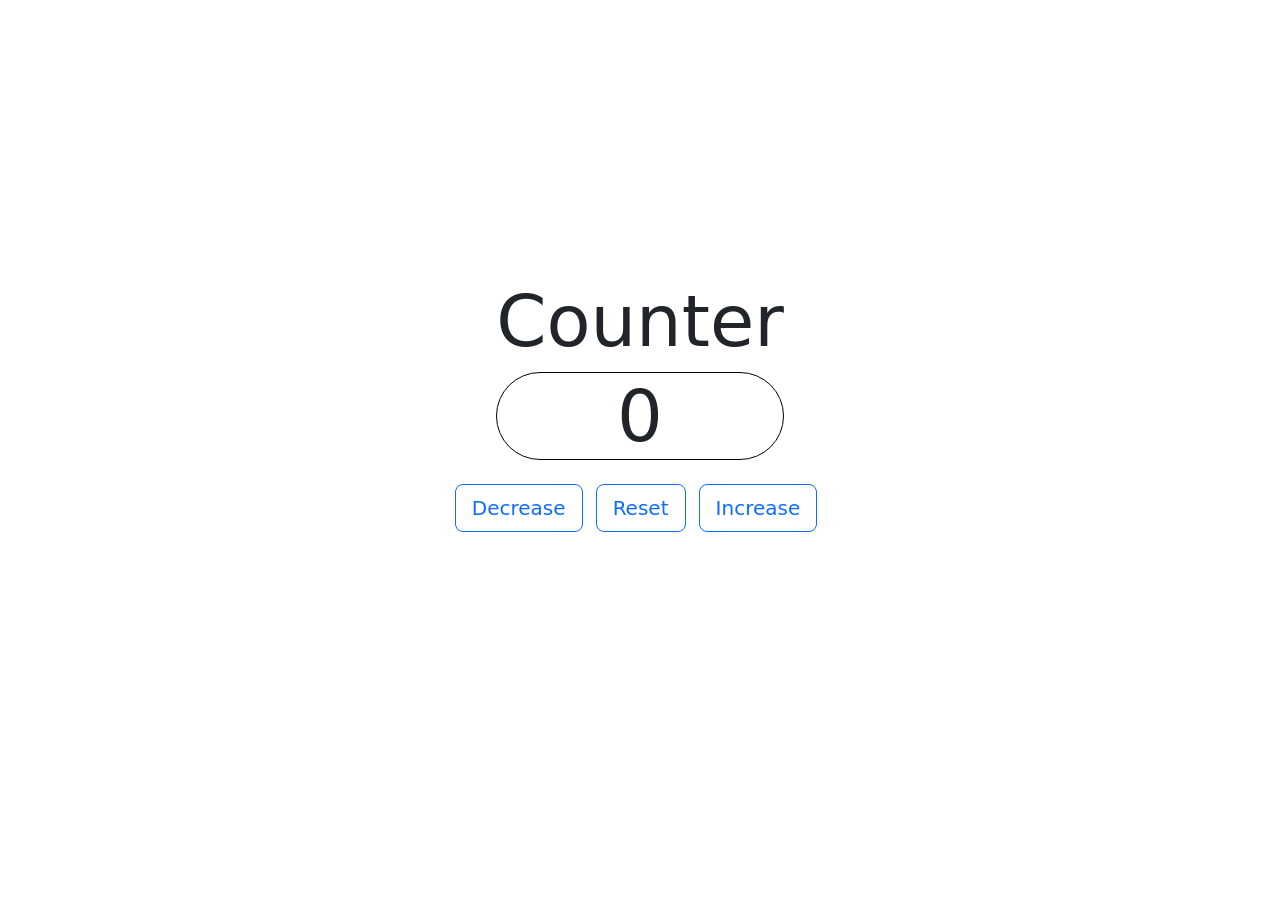
==== apps/counter-app/index.html @ 5057593a "feat: add page with components" ====
<!DOCTYPE html>
<html lang="en">
<head>
    <meta charset="UTF-8">
    <meta name="viewport" content="width=device-width, initial-scale=1.0">
    <title>Counter App</title>
    <link rel="stylesheet" href="https://cdn.jsdelivr.net/npm/bootstrap@5.3.8/dist/css/bootstrap.min.css">
    <link rel="stylesheet" href="./main.css">
</head>
<body>
    <main>
        <div class="root d-flex flex-column justify-content-center align-items-center">

            <div class="text-center">

                <div class="mb-2">
                    <span class="display-2">Counter</span>
                </div>
                <div class="border border-black rounded-pill">
                    <span id="counter" class="display-2">0</span>
                </div>

            </div>

            <div class="mt-4 ">
                <button id="btnDecr" class="btn btn-lg btn-outline-primary me-2">Decrease</button>
                <button id="btnReset" class="btn btn-lg btn-outline-primary me-2">Reset</button>
                <button id="btnIncr" class="btn btn-lg btn-outline-primary me-2">Increase</button>
            </div>

        </div>        
        
    </main>

    <script src="./main.js"></script>
</body>
</html>
---- apps/counter-app/main.css ----
.root {
    height: 90vh;
}
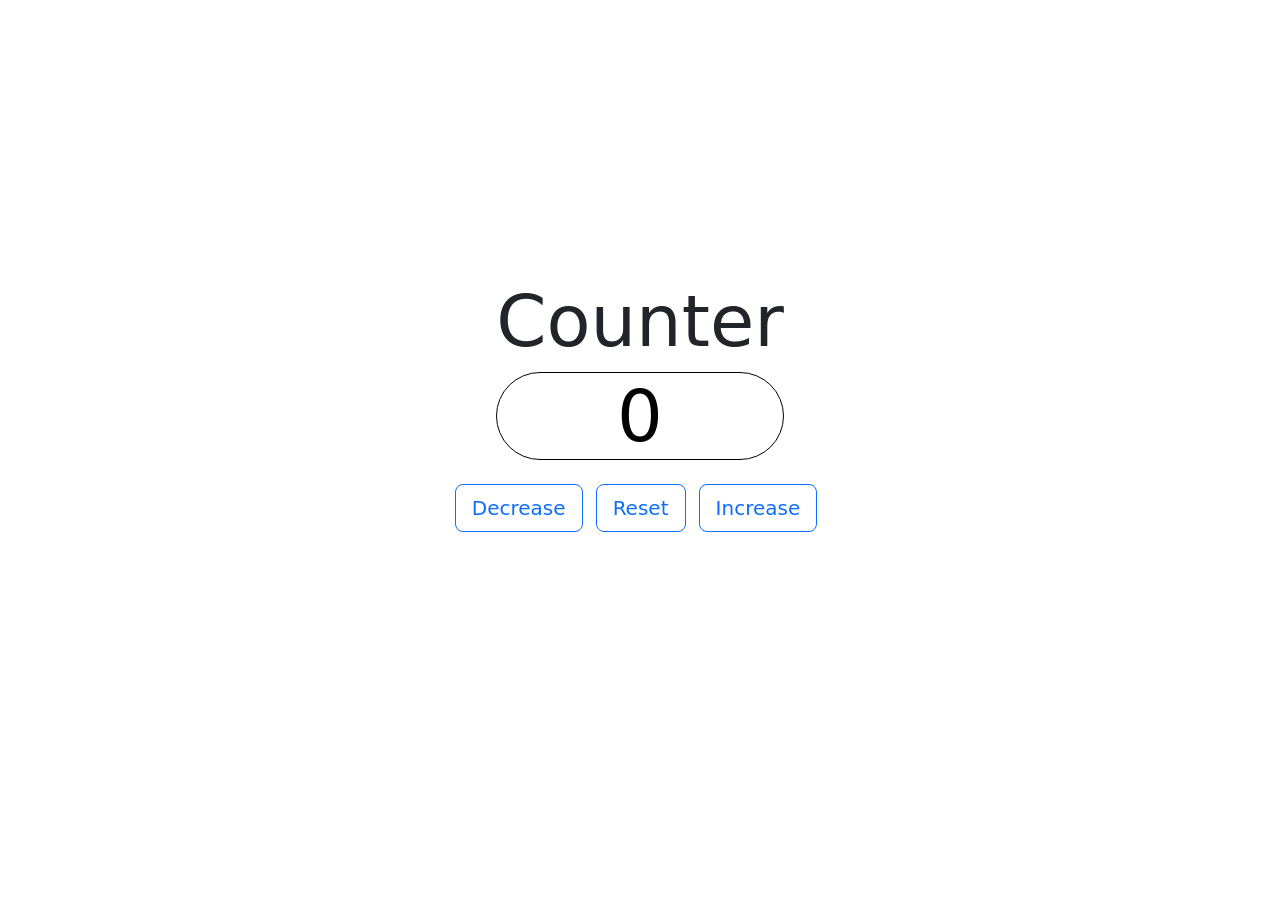
==== commit 0ff67b2c: "chore: add render in initial loading of the page" ====
--- a/apps/counter-app/index.html
+++ b/apps/counter-app/index.html
@@ -17,7 +17,7 @@
                     <span class="display-2">Counter</span>
                 </div>
                 <div class="border border-black rounded-pill">
-                    <span id="counter" class="display-2">0</span>
+                    <span id="counter" class="display-2"></span>
                 </div>
 
             </div>
--- a/apps/counter-app/main.css
+++ b/apps/counter-app/main.css
@@ -1,3 +1,15 @@
 .root {
     height: 90vh;
+}
+
+.color-green{
+    color: green;
+}
+
+.color-red {
+    color: red;
+}
+
+.color-black {
+    color: black;
 }
